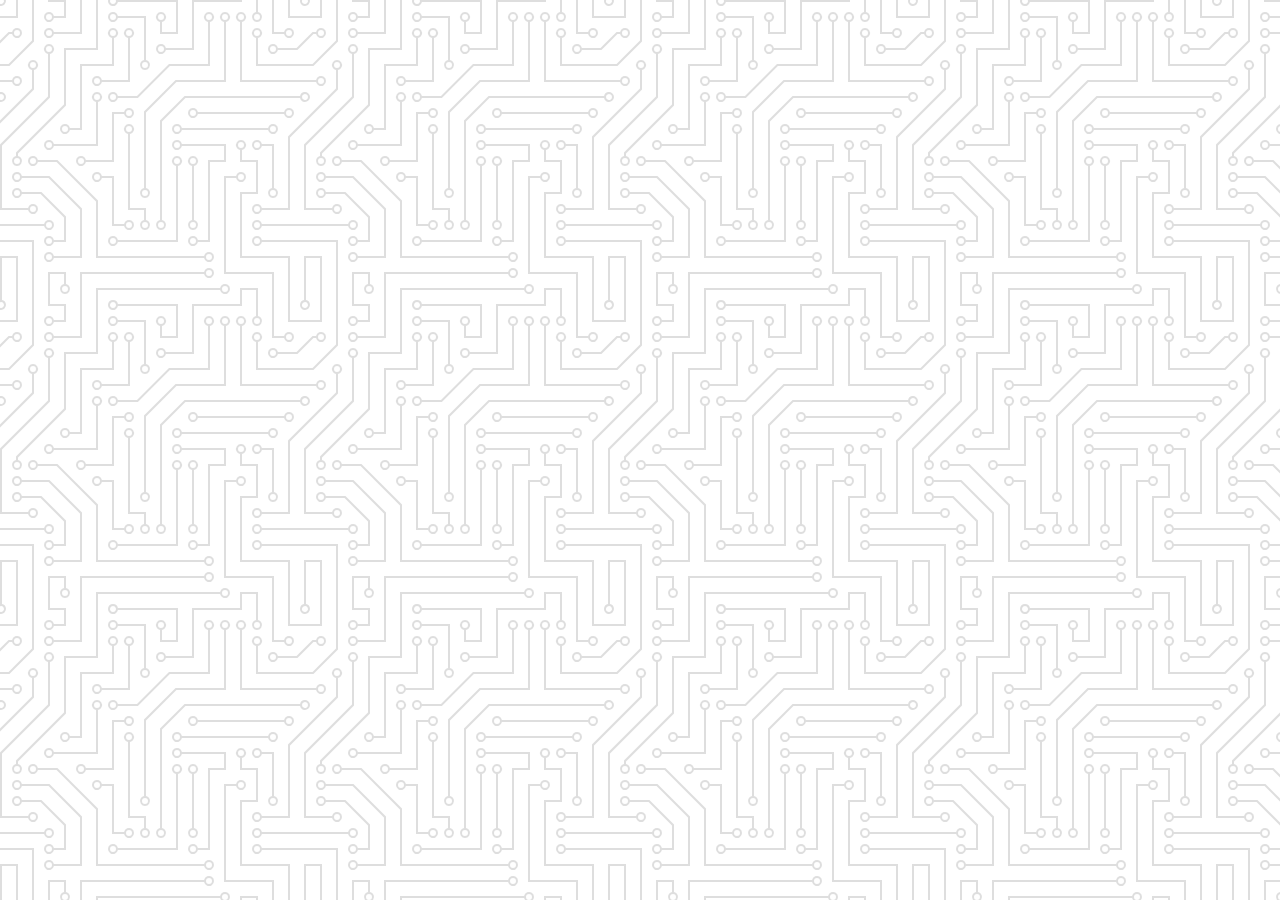
==== quote-generator/index.html @ 1e4cc89e "first commit" ====
<!DOCTYPE html>
<!DOCTYPE html>
<html lang="en">
<head>
    <meta charset="UTF-8">
    <meta http-equiv="X-UA-Compatible" content="IE=edge">
    <meta name="viewport" content="width=device-width, initial-scale=1.0">
    <title>Quote Generator</title>
    <link rel="icon" type="image/png" href="https://www.google.com/s2/u/0/favicons?domain=css-tricks.com">
    <link rel="stylesheet" href="https://cdnjs.cloudflare.com/ajax/libs/font-awesome/6.2.1/css/all.min.css" integrity="sha512-MV7K8+y+gLIBoVD59lQIYicR65iaqukzvf/nwasF0nqhPay5w/9lJmVM2hMDcnK1OnMGCdVK+iQrJ7lzPJQd1w==" crossorigin="anonymous" referrerpolicy="no-referrer" />
    <link rel="stylesheet" href="style.css">
</head>
<body>
    

    <i class="fa-solid fa-house"></i>




<!-- scripts -->
    <script src="scripts.js"></script>
</body>
</html>
---- quote-generator/style.css ----
@import url('https://fonts.googleapis.com/css2?family=Montserrat&display=swap');
html{
    box-sizing: border-box;
 }
 body{
    margin:0;
    min-height: 100vh;

    background-color: #ffffff;
    background-image: url("data:image/svg+xml,%3Csvg xmlns='http://www.w3.org/2000/svg' viewBox='0 0 304 304' width='304' height='304'%3E%3Cpath fill='%23000000' fill-opacity='0.13' d='M44.1 224a5 5 0 1 1 0 2H0v-2h44.1zm160 48a5 5 0 1 1 0 2H82v-2h122.1zm57.8-46a5 5 0 1 1 0-2H304v2h-42.1zm0 16a5 5 0 1 1 0-2H304v2h-42.1zm6.2-114a5 5 0 1 1 0 2h-86.2a5 5 0 1 1 0-2h86.2zm-256-48a5 5 0 1 1 0 2H0v-2h12.1zm185.8 34a5 5 0 1 1 0-2h86.2a5 5 0 1 1 0 2h-86.2zM258 12.1a5 5 0 1 1-2 0V0h2v12.1zm-64 208a5 5 0 1 1-2 0v-54.2a5 5 0 1 1 2 0v54.2zm48-198.2V80h62v2h-64V21.9a5 5 0 1 1 2 0zm16 16V64h46v2h-48V37.9a5 5 0 1 1 2 0zm-128 96V208h16v12.1a5 5 0 1 1-2 0V210h-16v-76.1a5 5 0 1 1 2 0zm-5.9-21.9a5 5 0 1 1 0 2H114v48H85.9a5 5 0 1 1 0-2H112v-48h12.1zm-6.2 130a5 5 0 1 1 0-2H176v-74.1a5 5 0 1 1 2 0V242h-60.1zm-16-64a5 5 0 1 1 0-2H114v48h10.1a5 5 0 1 1 0 2H112v-48h-10.1zM66 284.1a5 5 0 1 1-2 0V274H50v30h-2v-32h18v12.1zM236.1 176a5 5 0 1 1 0 2H226v94h48v32h-2v-30h-48v-98h12.1zm25.8-30a5 5 0 1 1 0-2H274v44.1a5 5 0 1 1-2 0V146h-10.1zm-64 96a5 5 0 1 1 0-2H208v-80h16v-14h-42.1a5 5 0 1 1 0-2H226v18h-16v80h-12.1zm86.2-210a5 5 0 1 1 0 2H272V0h2v32h10.1zM98 101.9V146H53.9a5 5 0 1 1 0-2H96v-42.1a5 5 0 1 1 2 0zM53.9 34a5 5 0 1 1 0-2H80V0h2v34H53.9zm60.1 3.9V66H82v64H69.9a5 5 0 1 1 0-2H80V64h32V37.9a5 5 0 1 1 2 0zM101.9 82a5 5 0 1 1 0-2H128V37.9a5 5 0 1 1 2 0V82h-28.1zm16-64a5 5 0 1 1 0-2H146v44.1a5 5 0 1 1-2 0V18h-26.1zm102.2 270a5 5 0 1 1 0 2H98v14h-2v-16h124.1zM242 149.9V160h16v34h-16v62h48v48h-2v-46h-48v-66h16v-30h-16v-12.1a5 5 0 1 1 2 0zM53.9 18a5 5 0 1 1 0-2H64V2H48V0h18v18H53.9zm112 32a5 5 0 1 1 0-2H192V0h50v2h-48v48h-28.1zm-48-48a5 5 0 0 1-9.8-2h2.07a3 3 0 1 0 5.66 0H178v34h-18V21.9a5 5 0 1 1 2 0V32h14V2h-58.1zm0 96a5 5 0 1 1 0-2H137l32-32h39V21.9a5 5 0 1 1 2 0V66h-40.17l-32 32H117.9zm28.1 90.1a5 5 0 1 1-2 0v-76.51L175.59 80H224V21.9a5 5 0 1 1 2 0V82h-49.59L146 112.41v75.69zm16 32a5 5 0 1 1-2 0v-99.51L184.59 96H300.1a5 5 0 0 1 3.9-3.9v2.07a3 3 0 0 0 0 5.66v2.07a5 5 0 0 1-3.9-3.9H185.41L162 121.41v98.69zm-144-64a5 5 0 1 1-2 0v-3.51l48-48V48h32V0h2v50H66v55.41l-48 48v2.69zM50 53.9v43.51l-48 48V208h26.1a5 5 0 1 1 0 2H0v-65.41l48-48V53.9a5 5 0 1 1 2 0zm-16 16V89.41l-34 34v-2.82l32-32V69.9a5 5 0 1 1 2 0zM12.1 32a5 5 0 1 1 0 2H9.41L0 43.41V40.6L8.59 32h3.51zm265.8 18a5 5 0 1 1 0-2h18.69l7.41-7.41v2.82L297.41 50H277.9zm-16 160a5 5 0 1 1 0-2H288v-71.41l16-16v2.82l-14 14V210h-28.1zm-208 32a5 5 0 1 1 0-2H64v-22.59L40.59 194H21.9a5 5 0 1 1 0-2H41.41L66 216.59V242H53.9zm150.2 14a5 5 0 1 1 0 2H96v-56.6L56.6 162H37.9a5 5 0 1 1 0-2h19.5L98 200.6V256h106.1zm-150.2 2a5 5 0 1 1 0-2H80v-46.59L48.59 178H21.9a5 5 0 1 1 0-2H49.41L82 208.59V258H53.9zM34 39.8v1.61L9.41 66H0v-2h8.59L32 40.59V0h2v39.8zM2 300.1a5 5 0 0 1 3.9 3.9H3.83A3 3 0 0 0 0 302.17V256h18v48h-2v-46H2v42.1zM34 241v63h-2v-62H0v-2h34v1zM17 18H0v-2h16V0h2v18h-1zm273-2h14v2h-16V0h2v16zm-32 273v15h-2v-14h-14v14h-2v-16h18v1zM0 92.1A5.02 5.02 0 0 1 6 97a5 5 0 0 1-6 4.9v-2.07a3 3 0 1 0 0-5.66V92.1zM80 272h2v32h-2v-32zm37.9 32h-2.07a3 3 0 0 0-5.66 0h-2.07a5 5 0 0 1 9.8 0zM5.9 0A5.02 5.02 0 0 1 0 5.9V3.83A3 3 0 0 0 3.83 0H5.9zm294.2 0h2.07A3 3 0 0 0 304 3.83V5.9a5 5 0 0 1-3.9-5.9zm3.9 300.1v2.07a3 3 0 0 0-1.83 1.83h-2.07a5 5 0 0 1 3.9-3.9zM97 100a3 3 0 1 0 0-6 3 3 0 0 0 0 6zm0-16a3 3 0 1 0 0-6 3 3 0 0 0 0 6zm16 16a3 3 0 1 0 0-6 3 3 0 0 0 0 6zm16 16a3 3 0 1 0 0-6 3 3 0 0 0 0 6zm0 16a3 3 0 1 0 0-6 3 3 0 0 0 0 6zm-48 32a3 3 0 1 0 0-6 3 3 0 0 0 0 6zm16 16a3 3 0 1 0 0-6 3 3 0 0 0 0 6zm32 48a3 3 0 1 0 0-6 3 3 0 0 0 0 6zm-16 16a3 3 0 1 0 0-6 3 3 0 0 0 0 6zm32-16a3 3 0 1 0 0-6 3 3 0 0 0 0 6zm0-32a3 3 0 1 0 0-6 3 3 0 0 0 0 6zm16 32a3 3 0 1 0 0-6 3 3 0 0 0 0 6zm32 16a3 3 0 1 0 0-6 3 3 0 0 0 0 6zm0-16a3 3 0 1 0 0-6 3 3 0 0 0 0 6zm-16-64a3 3 0 1 0 0-6 3 3 0 0 0 0 6zm16 0a3 3 0 1 0 0-6 3 3 0 0 0 0 6zm16 96a3 3 0 1 0 0-6 3 3 0 0 0 0 6zm0 16a3 3 0 1 0 0-6 3 3 0 0 0 0 6zm16 16a3 3 0 1 0 0-6 3 3 0 0 0 0 6zm16-144a3 3 0 1 0 0-6 3 3 0 0 0 0 6zm0 32a3 3 0 1 0 0-6 3 3 0 0 0 0 6zm16-32a3 3 0 1 0 0-6 3 3 0 0 0 0 6zm16-16a3 3 0 1 0 0-6 3 3 0 0 0 0 6zm-96 0a3 3 0 1 0 0-6 3 3 0 0 0 0 6zm0 16a3 3 0 1 0 0-6 3 3 0 0 0 0 6zm16-32a3 3 0 1 0 0-6 3 3 0 0 0 0 6zm96 0a3 3 0 1 0 0-6 3 3 0 0 0 0 6zm-16-64a3 3 0 1 0 0-6 3 3 0 0 0 0 6zm16-16a3 3 0 1 0 0-6 3 3 0 0 0 0 6zm-32 0a3 3 0 1 0 0-6 3 3 0 0 0 0 6zm0-16a3 3 0 1 0 0-6 3 3 0 0 0 0 6zm-16 0a3 3 0 1 0 0-6 3 3 0 0 0 0 6zm-16 0a3 3 0 1 0 0-6 3 3 0 0 0 0 6zm-16 0a3 3 0 1 0 0-6 3 3 0 0 0 0 6zM49 36a3 3 0 1 0 0-6 3 3 0 0 0 0 6zm-32 0a3 3 0 1 0 0-6 3 3 0 0 0 0 6zm32 16a3 3 0 1 0 0-6 3 3 0 0 0 0 6zM33 68a3 3 0 1 0 0-6 3 3 0 0 0 0 6zm16-48a3 3 0 1 0 0-6 3 3 0 0 0 0 6zm0 240a3 3 0 1 0 0-6 3 3 0 0 0 0 6zm16 32a3 3 0 1 0 0-6 3 3 0 0 0 0 6zm-16-64a3 3 0 1 0 0-6 3 3 0 0 0 0 6zm0 16a3 3 0 1 0 0-6 3 3 0 0 0 0 6zm-16-32a3 3 0 1 0 0-6 3 3 0 0 0 0 6zm80-176a3 3 0 1 0 0-6 3 3 0 0 0 0 6zm16 0a3 3 0 1 0 0-6 3 3 0 0 0 0 6zm-16-16a3 3 0 1 0 0-6 3 3 0 0 0 0 6zm32 48a3 3 0 1 0 0-6 3 3 0 0 0 0 6zm16-16a3 3 0 1 0 0-6 3 3 0 0 0 0 6zm0-32a3 3 0 1 0 0-6 3 3 0 0 0 0 6zm112 176a3 3 0 1 0 0-6 3 3 0 0 0 0 6zm-16 16a3 3 0 1 0 0-6 3 3 0 0 0 0 6zm0 16a3 3 0 1 0 0-6 3 3 0 0 0 0 6zm0 16a3 3 0 1 0 0-6 3 3 0 0 0 0 6zM17 180a3 3 0 1 0 0-6 3 3 0 0 0 0 6zm0 16a3 3 0 1 0 0-6 3 3 0 0 0 0 6zm0-32a3 3 0 1 0 0-6 3 3 0 0 0 0 6zm16 0a3 3 0 1 0 0-6 3 3 0 0 0 0 6zM17 84a3 3 0 1 0 0-6 3 3 0 0 0 0 6zm32 64a3 3 0 1 0 0-6 3 3 0 0 0 0 6zm16-16a3 3 0 1 0 0-6 3 3 0 0 0 0 6z'%3E%3C/path%3E%3C/svg%3E");
    color: black;
    font-family: Montserrat, sans-serif;
    font-weight: 700;
    text-align: center;
    display: flex;
    align-items: center;
    justify-content: center;
 }
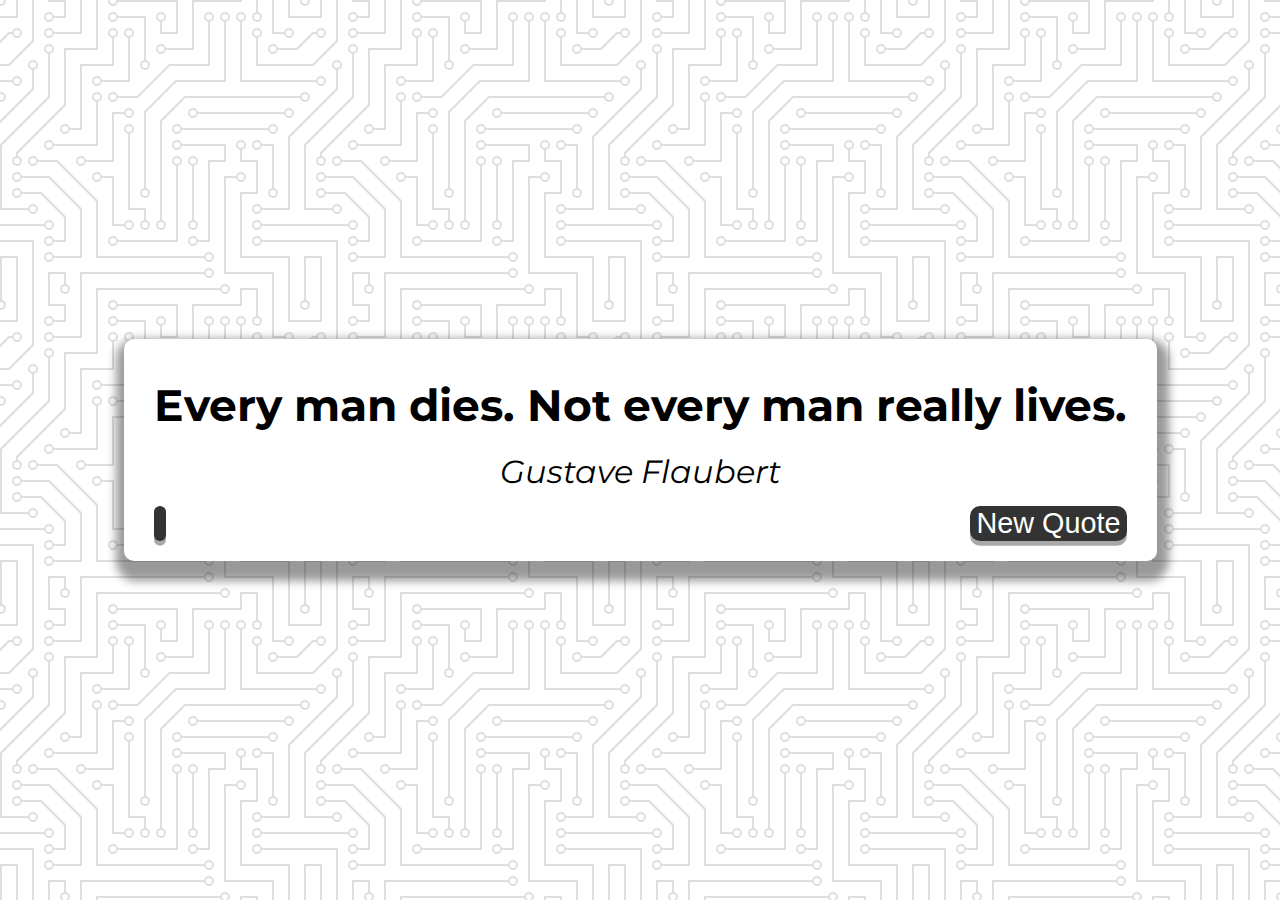
==== commit 98e282d8: "commit changes" ====
--- a/quote-generator/index.html
+++ b/quote-generator/index.html
@@ -13,12 +13,37 @@
 <body>
     
 
-    <i class="fa-solid fa-house"></i>
+    <div class="quote-container" id="quote-container">
+
+            <!-- Quote -->
+        <div class="quote-text">
+            <i class="fas fa-quote-left"></i>
+            <span id="quote">Every man dies. Not every man really lives. </span>
+        </div>
+
+        <!-- Author -->
+        <div class="quote-author">
+            <div id="author">
+                Gustave Flaubert 
+            </div>
+        </div>
+
+        <!-- buttons --> 
+
+        <div class="button-container">
+            <button class="twitter-button" id="twitter-button"> 
+                <i class="fab fa-twitter"></i>
+            </button>
+            <button id="new-quote">New Quote</button>
+        </div>
+
+    </div>
 
 
 
 
 <!-- scripts -->
+    <script src="quotes.js"></script>
     <script src="scripts.js"></script>
 </body>
 </html>--- a/quote-generator/style.css
+++ b/quote-generator/style.css
@@ -15,4 +15,82 @@
     display: flex;
     align-items: center;
     justify-content: center;
+ } 
+ .quote-container{
+   width:auto;
+   max-width: 900x;
+   padding: 20px 30px;
+   border-radius: 10px;
+   background-color: rgba(255, 255, 255, 10);
+   box-shadow: 2px 10px 10px 10px rgba(0, 0, 0, 0.4); 
+ }
+
+ .quote-text{
+   font-size: 2.75rem;
+ }
+
+ .long-quote{
+   font-size:2rem;
+ }
+
+ .fa-quote-left{
+   font-size: 4rem;
+ }
+
+ .quote-author{
+   margin-top: 15px;
+   font-size: 2rem;
+   font-weight: 400;
+   font-style: italic;
+ }
+
+.button-container{
+   margin-top: 15px;
+   display: flex;
+   justify-content: space-between;
+}
+
+button{
+   cursor: pointer;
+   font-size: 1.8rem;
+   border: none;
+   border-radius: 10px;
+   color: #ffffff;
+   background-color: #333;
+   outline: none;
+   padding: 0.5rem, 1.8rem;
+   box-shadow: 0 0.3rem rgba(121, 121, 121, 0.65);
+
+}
+
+button:hover{
+   filter: brightness(130%);
+}
+
+button:active{
+   transform: translate(0, 0.3rem);
+   box-shadow : 0 0.1rem rgba(255, 255, 255, 0.65);
+}
+
+.twitter-button:hover {
+   color:#38a1f3;
+}
+
+.fa-twitter{
+   font-size: 2.5rem;
+}
+
+
+
+ /* Media Query */
+
+ @media screen and (max-width=1000px) {
+   
+   .quote-container{
+      margin: auto;
+
+   }
+   .quote-text{
+      font-size: 2.5rem;
+   }
  }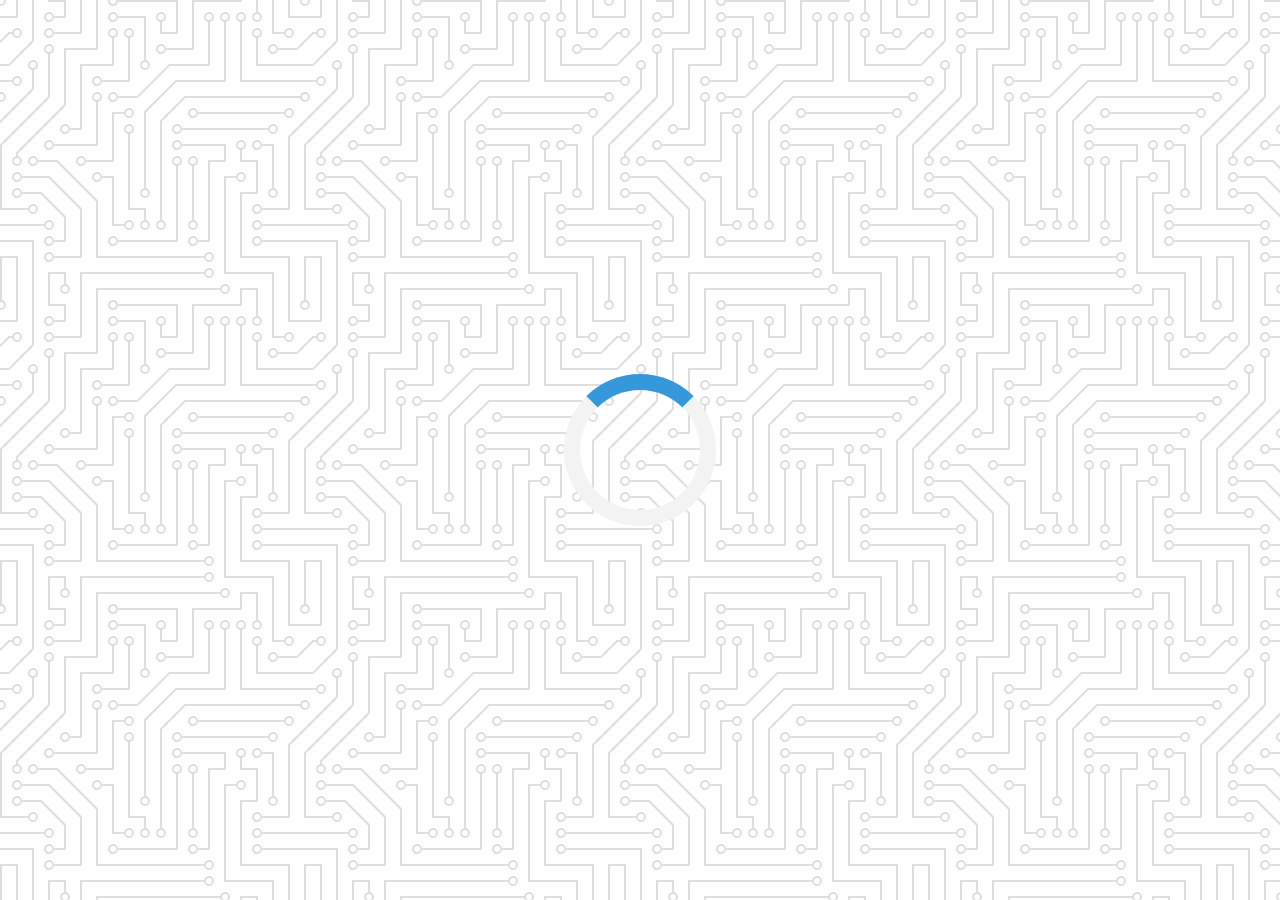
==== commit 2cde548b: "final" ====
--- a/quote-generator/index.html
+++ b/quote-generator/index.html
@@ -18,13 +18,13 @@
             <!-- Quote -->
         <div class="quote-text">
             <i class="fas fa-quote-left"></i>
-            <span id="quote">Every man dies. Not every man really lives. </span>
+            <span id="quote"></span>
         </div>
 
         <!-- Author -->
         <div class="quote-author">
             <div id="author">
-                Gustave Flaubert 
+                
             </div>
         </div>
 
@@ -38,7 +38,10 @@
         </div>
 
     </div>
+    <div class="loader" id="loader">
 
+        
+    </div>
 
 
 
--- a/quote-generator/style.css
+++ b/quote-generator/style.css
@@ -82,6 +82,22 @@
 
 
 
+/* loader */
+
+.loader {
+   border: 16px solid #f3f3f3; /* Light grey */
+   border-top: 16px solid #3498db; /* Blue */
+   border-radius: 50%;
+   width: 120px;
+   height: 120px;
+   animation: spin 2s linear infinite;
+ }
+ 
+ @keyframes spin {
+   0% { transform: rotate(0deg); }
+   100% { transform: rotate(360deg); }
+ }
+
  /* Media Query */
 
  @media screen and (max-width=1000px) {
